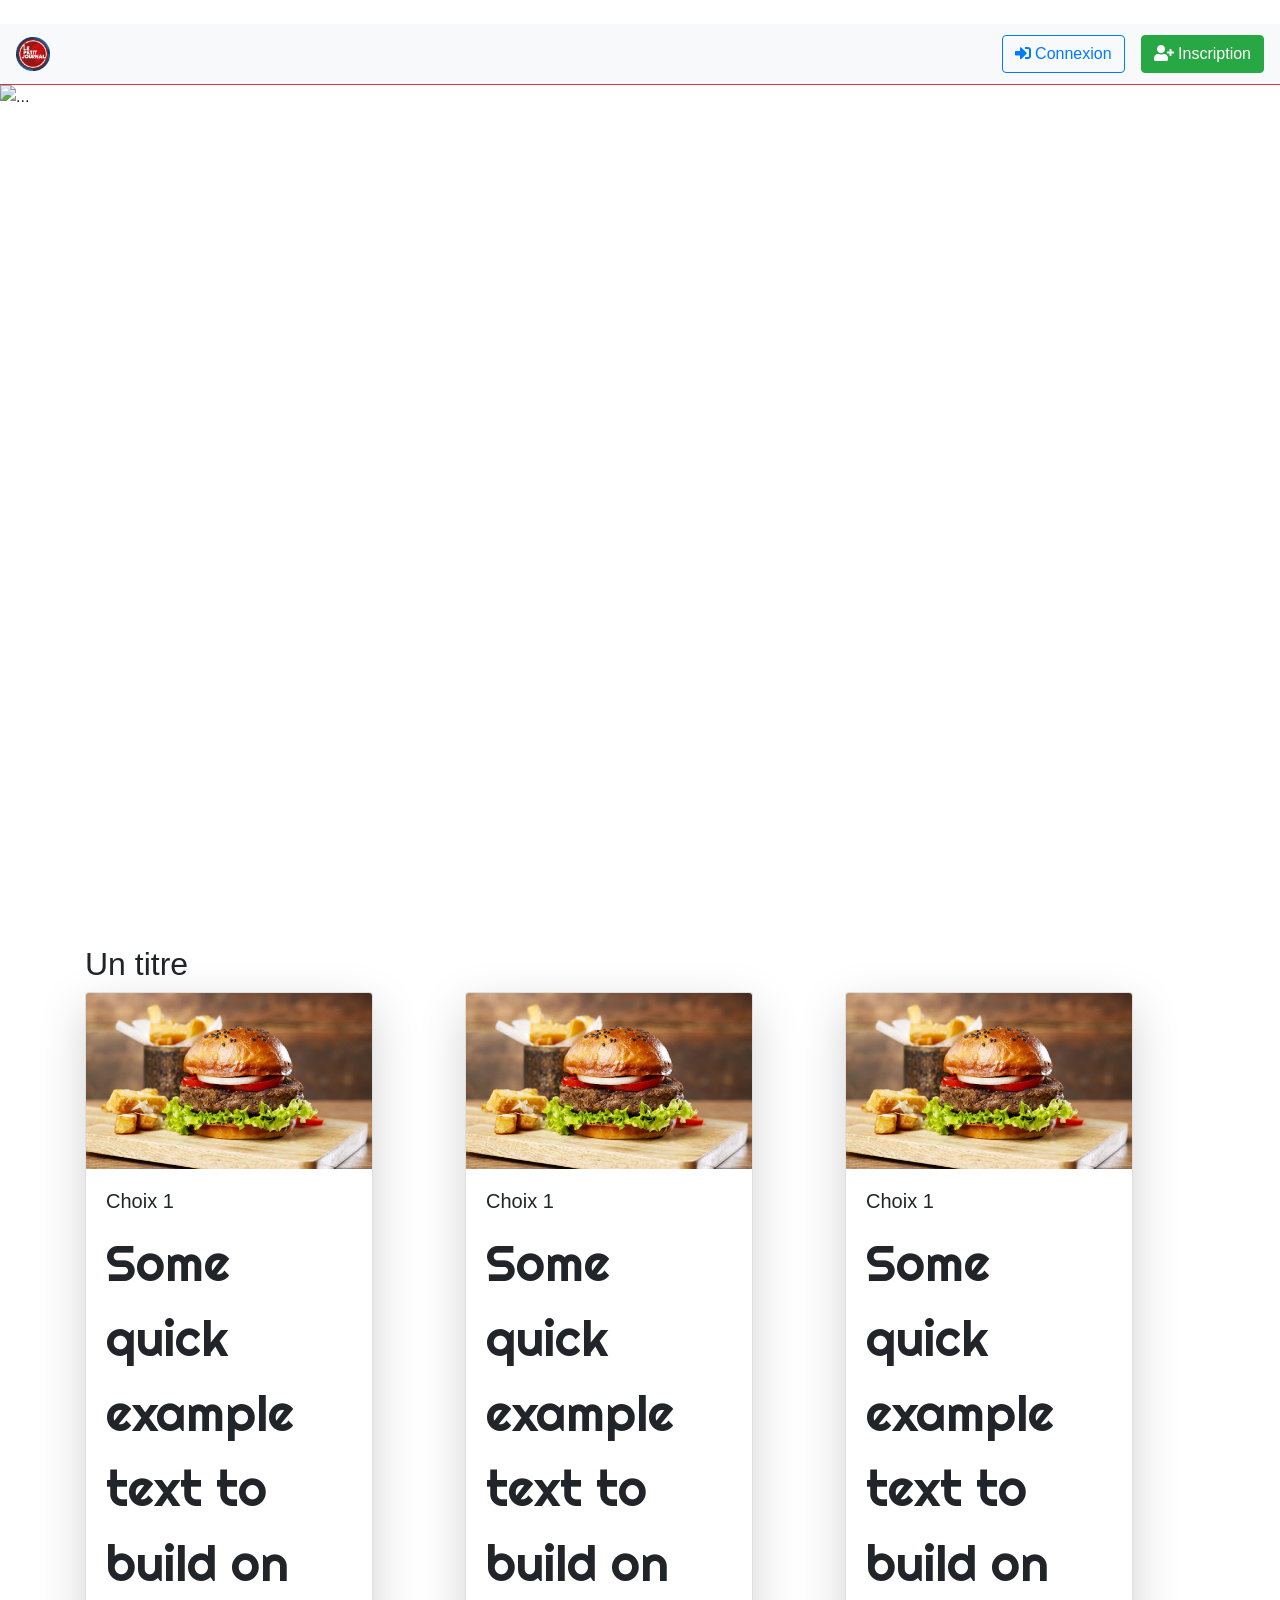
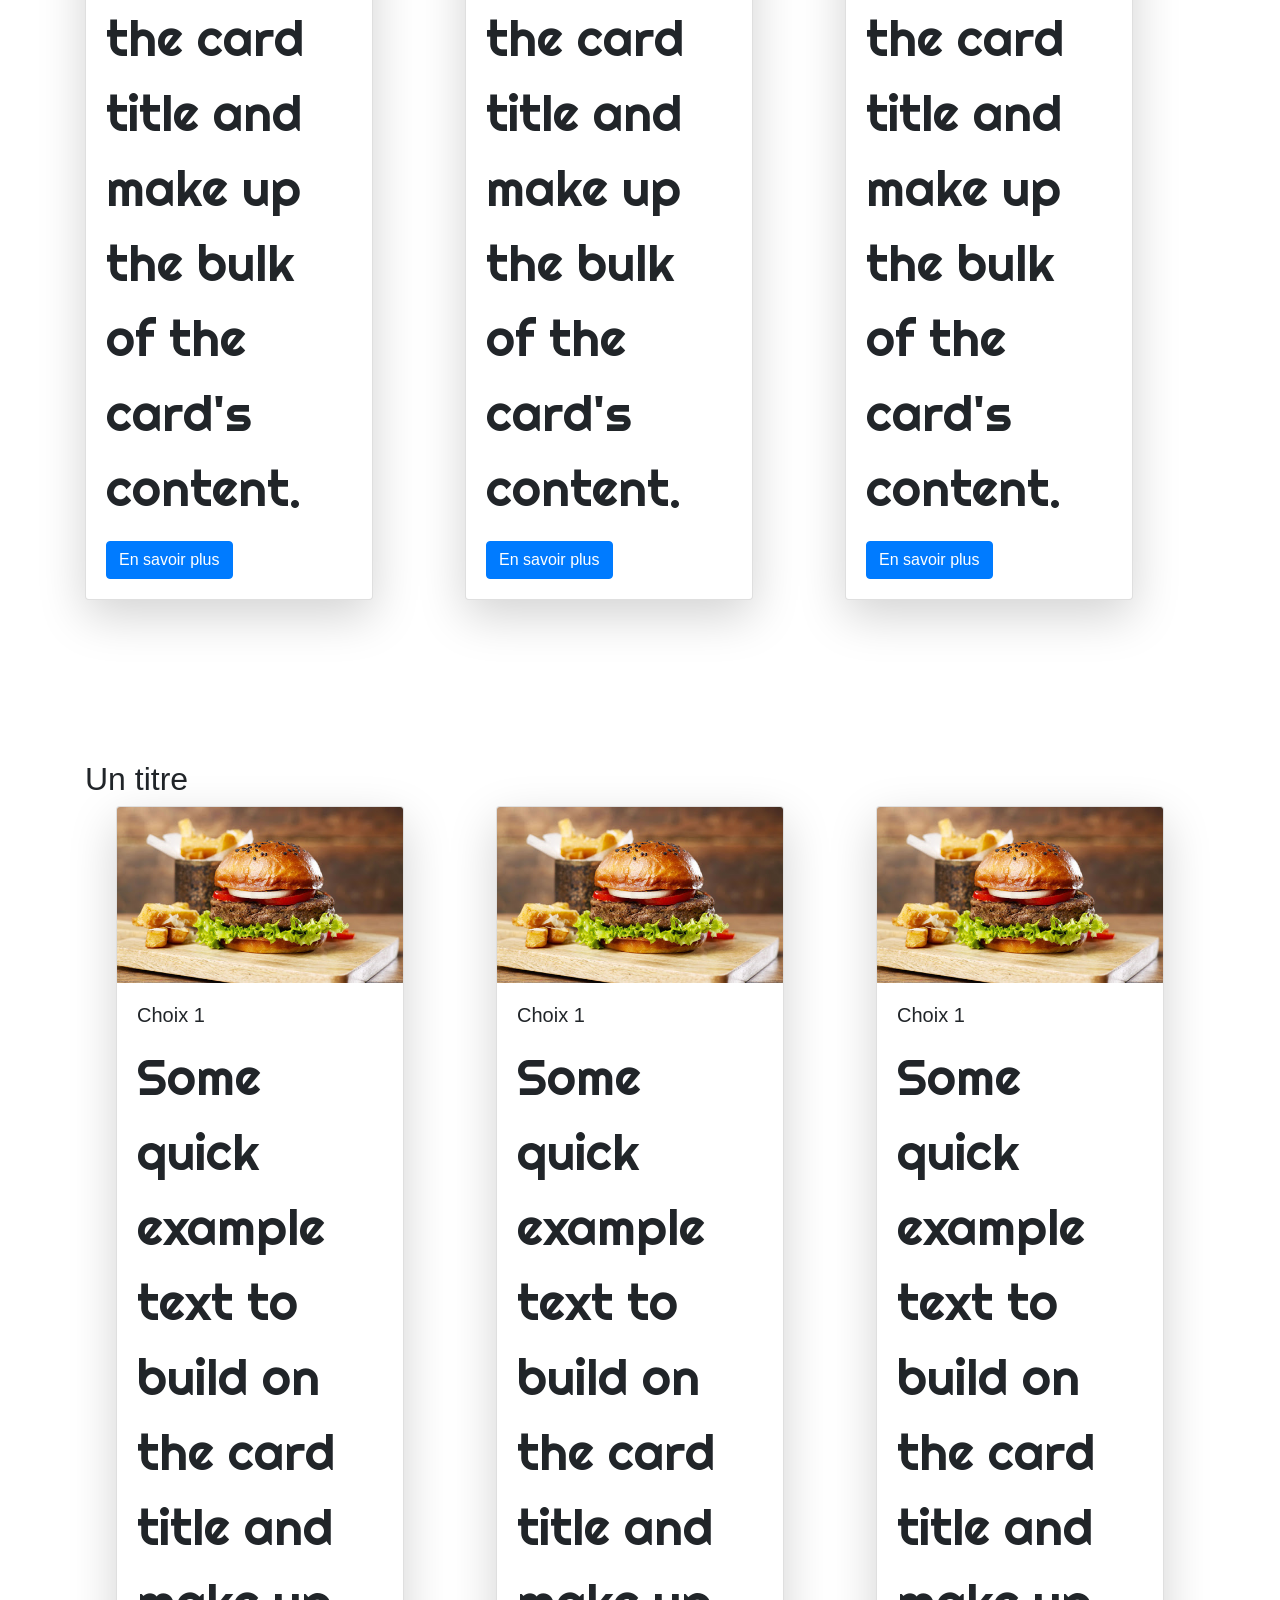
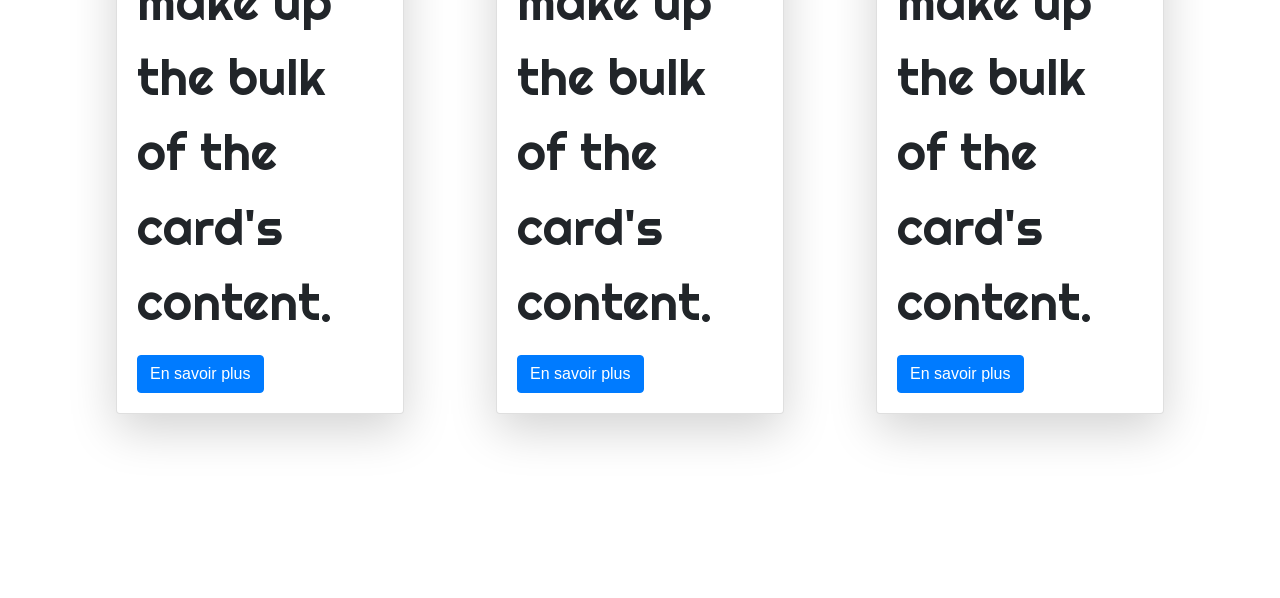
==== index.html @ 3ad73df2 "Initial commit" ====
<!doctype html>
<html lang="en">
  <head>
    <!-- Required meta tags -->
    <meta charset="utf-8">
    <meta name="viewport" content="width=device-width, initial-scale=1, shrink-to-fit=no">
​
    <!-- Bootstrap CSS -->
    <link rel="stylesheet" href="https://stackpath.bootstrapcdn.com/bootstrap/4.3.1/css/bootstrap.min.css" integrity="sha384-ggOyR0iXCbMQv3Xipma34MD+dH/1fQ784/j6cY/iJTQUOhcWr7x9JvoRxT2MZw1T" crossorigin="anonymous">
    <link rel="stylesheet" href="https://use.fontawesome.com/releases/v5.8.1/css/all.css" integrity="sha384-50oBUHEmvpQ+1lW4y57PTFmhCaXp0ML5d60M1M7uH2+nqUivzIebhndOJK28anvf" crossorigin="anonymous">
    <link rel="stylesheet" href="style.css">
    <link href="https://fonts.googleapis.com/css2?family=Righteous&display=swap" rel="stylesheet">
    <script src="https://aframe.io/releases/1.0.3/aframe.min.js"></script>
​
    <title>Hello, world!</title>
  </head>
  <body>
    <nav class="navbar navbar-expand-lg navbar-light bg-light bordered-nav border-bottom border-danger">
      <a class="navbar-brand" href="#">
        <img src="logo.png" style="width: 8%">
      </a>
      <button class="navbar-toggler" type="button" data-toggle="collapse" data-target="#navbarSupportedContent" aria-controls="navbarSupportedContent" aria-expanded="false" aria-label="Toggle navigation">
        <span class="navbar-toggler-icon"></span>
      </button>
​
      <div class="collapse navbar-collapse" id="navbarSupportedContent">
        <ul class="navbar-nav mr-auto"></ul>
​
        <!-- Button trigger modal -->
        <button type="button" class="btn btn-outline-primary" data-toggle="modal" data-target="#exampleModalCenter">
          <i class="fas fa-sign-in-alt"></i> Connexion
        </button>
        <button type="button" class="btn btn-success ml-3" data-toggle="modal" data-target="#inscriptionModal">
          <i class="fas fa-user-plus"></i> Inscription
        </button>
      </div>
    </nav>

  <!-- Ca c'est pour le bouton et le texte au dessus -->

      
      
<!-- Ca c'est le caroussel -->

      

<div id="carouselExampleInterval" class="carousel slide" data-ride="carousel">
  <div class="carousel-inner">
    <div class="carousel-item active" data-interval="10000">
      <img src="background.jpg" class="d-block w-100" alt="...">
    </div>
    <div class="carousel-item" data-interval="2000">
      <img src="background.jpg" class="d-block w-100" alt="...">
    </div>
    <div class="carousel-item">
      <img src="background.jpg" class="d-block w-100" alt="...">
    </div>
  </div>
  <a class="carousel-control-prev" href="#carouselExampleInterval" role="button" data-slide="prev">
    <span class="carousel-control-prev-icon" aria-hidden="true"></span>
    <span class="sr-only">Previous</span>
  </a>
  <a class="carousel-control-next" href="#carouselExampleInterval" role="button" data-slide="next">
    <span class="carousel-control-next-icon" aria-hidden="true"></span>
    <span class="sr-only">Next</span>
  </a>
</div>
      
      
  <!-- CONTAINER -->

  
      <div class="container mt-10">  
             <h2 class="small-tittle"> Un titre</h2>
<div class="row">
 
    <div class="col-sm-4">
        <div class="card shadow-lg"style="width: 18rem;">
            <img src="b3.jpg" class="card-img-top" alt="">
              <div class="card-body">
                <h5 class="card-title">Choix 1</h5>
                <p class="card-text">Some quick example text to build on the card title and make up the bulk of the card's content.</p>
                <a href="#" class="btn btn-primary">En savoir plus</a>
            </div>
        
        
        </div>
    

      </div>
    
    
    <div class="col-sm-4">
        <div class="card shadow-lg"style="width: 18rem;">
            <img src="b3.jpg" class="card-img-top" alt="">
              <div class="card-body">
                <h5 class="card-title">Choix 1</h5>
                <p class="card-text">Some quick example text to build on the card title and make up the bulk of the card's content.</p>
                <a href="#" class="btn btn-primary">En savoir plus</a>
            </div>
        
        
        </div>
    

    </div>
    
    
    
    <div class="col-sm-4">
        <div class="card shadow-lg"style="width: 18rem;">
            <img src="b3.jpg" class="card-img-top" alt="">
              <div class="card-body">
                <h5 class="card-title">Choix 1</h5>
                <p class="card-text">Some quick example text to build on the card title and make up the bulk of the card's content.</p>
                <a href="#" class="btn btn-primary">En savoir plus</a>
            </div>
        
        
        </div>
    

      </div>
          </div>
                </div>
      
      
      
      
      
      
            <div class="container mt-11">  
             <h2 class="big-tittle"> Un titre</h2>
<div class="row">
 
    <div class="col-sm-4 d-flex justify-content-center">
        <div class="card shadow-lg"style="width: 18rem;">
            <img src="b3.jpg" class="card-img-top" alt="">
              <div class="card-body">
                <h5 class="card-title">Choix 1</h5>
                <p class="card-text">Some quick example text to build on the card title and make up the bulk of the card's content.</p>
                <a href="#" class="btn btn-primary">En savoir plus</a>
            </div>
        
        
        </div>
    

      </div>
    
    
    <div class="col-sm-4 d-flex justify-content-center">
        <div class="card shadow-lg"style="width: 18rem;">
            <img src="b3.jpg" class="card-img-top" alt="">
              <div class="card-body">
                <h5 class="card-title">Choix 1</h5>
                <p class="card-text">Some quick example text to build on the card title and make up the bulk of the card's content.</p>
                <a href="#" class="btn btn-primary">En savoir plus</a>
            </div>
        
        
        </div>
    

    </div>
    
    
    
    <div class="col-sm-4 d-flex justify-content-center">
        <div class="card shadow-lg"style="width: 18rem;">
            <img src="b3.jpg" class="card-img-top" alt="">
              <div class="card-body">
                <h5 class="card-title">Choix 1</h5>
                <p class="card-text">Some quick example text to build on the card title and make up the bulk of the card's content.</p>
                <a href="#" class="btn btn-primary">En savoir plus</a>
            </div>
        
        
        </div>
    

      </div>
          </div>
                </div>
      
      
      
      


      
      
      


	<!-- Modal Connexion -->
    <div class="modal fade" id="exampleModalCenter" tabindex="-1" role="dialog" aria-labelledby="exampleModalCenterTitle" aria-hidden="true">
      <div class="modal-dialog modal-dialog-centered" role="document">
        <div class="modal-content">
          <div class="modal-header">
            <h5 class="modal-title" id="exampleModalCenterTitle">Connectez-vous</h5>
            <button type="button" class="close" data-dismiss="modal" aria-label="Close">
              <span aria-hidden="true">&times;</span>
            </button>
          </div>
          <div class="modal-body">
            <form>
              <div class="form-group">
                <label for="exampleInputEmail1">Email</label>
                <input type="email" class="form-control" id="exampleInputEmail1" aria-describedby="emailHelp" placeholder="Enter email">
              </div>
              <div class="form-group">
                <label for="exampleInputPassword1">Mot de passe</label>
                <input type="password" class="form-control" id="exampleInputPassword1" placeholder="Mot de passe">
              </div>
              <div class="form-group form-check">
                <input type="checkbox" class="form-check-input" id="exampleCheck1">
                <label class="form-check-label" for="exampleCheck1">Se rappeler de moi</label>
              </div>
            </form>
          </div>
          <div class="modal-footer">
            <button type="button" class="btn btn-outline-success btn-block">Se connecter</button>
          </div>
        </div>
      </div>
    </div>
​
​
    <!-- Modal Inscription -->
    <div class="modal fade bd-example-modal-lg" id="inscriptionModal" tabindex="-1" role="dialog" aria-labelledby="exampleModalCenterTitle" aria-hidden="true">
      <div class="modal-dialog modal-dialog-centered" role="document">
        <div class="modal-content">
          <div class="modal-header">
            <h5 class="modal-title" id="exampleModalCenterTitle">Inscrivez-vous !</h5>
            <button type="button" class="close" data-dismiss="modal" aria-label="Close">
              <span aria-hidden="true">&times;</span>
            </button>
          </div>
          <div class="modal-body">
            <form>
              <div class="form-row">
                <div class="form-group col-md-6">
                  <label for="inputEmail4">Email</label>
                  <input type="email" class="form-control" id="inputEmail4" placeholder="Email">
                </div>
                <div class="form-group col-md-6">
                  <label for="inputPassword4">Mot de passe</label>
                  <input type="password" class="form-control" id="inputPassword4" placeholder="Mot de passe">
                </div>
              </div>
              <div class="form-group">
                <label for="inputAddress">Adresse</label>
                <input type="text" class="form-control" id="inputAddress" placeholder="7 avenue du général Leclerc">
              </div>
              <div class="form-group">
                <label for="inputAddress2">Adresse complémentaire</label>
                <input type="text" class="form-control" id="inputAddress2" placeholder="Appartement, étage, code">
              </div>
              <div class="form-row">
                <div class="form-group col-md-4">
                  <label for="inputCity">Ville</label>
                  <input type="text" class="form-control" id="inputCity">
                </div>
                <div class="form-group col-md-4">
                  <label for="inputState">État</label>
                  <select id="inputState" class="form-control">
                    <option selected>Choisir...</option>
                    <option>Ile de France</option>
                  </select>
                </div>
                <div class="form-group col-md-4">
                  <label for="inputZip">Code postal</label>
                  <input type="text" class="form-control" id="inputZip">
                </div>
              </div>
              <div class="form-group">
                <div class="form-check">
                  <input class="form-check-input" type="checkbox" id="gridCheck">
                  <label class="form-check-label" for="gridCheck">
                    Se souvenir de moi
                  </label>
                </div>
              </div>
            </form>
          </div>
          <div class="modal-footer">
            <button type="button" class="btn btn-outline-success btn-block">Je m'inscris</button>
          </div>
        </div>
      </div>
    </div>
    
      
      
      
      

      
      
      
​
    <!-- Optional JavaScript -->
    <!-- jQuery first, then Popper.js, then Bootstrap JS -->
    <script src="particles.js"></script>
    <script src="https://code.jquery.com/jquery-3.3.1.slim.min.js" integrity="sha384-q8i/X+965DzO0rT7abK41JStQIAqVgRVzpbzo5smXKp4YfRvH+8abtTE1Pi6jizo" crossorigin="anonymous"></script>
    <script src="https://cdnjs.cloudflare.com/ajax/libs/popper.js/1.14.7/umd/popper.min.js" integrity="sha384-UO2eT0CpHqdSJQ6hJty5KVphtPhzWj9WO1clHTMGa3JDZwrnQq4sF86dIHNDz0W1" crossorigin="anonymous"></script>
    <script src="https://stackpath.bootstrapcdn.com/bootstrap/4.3.1/js/bootstrap.min.js" integrity="sha384-JjSmVgyd0p3pXB1rRibZUAYoIIy6OrQ6VrjIEaFf/nJGzIxFDsf4x0xIM+B07jRM" crossorigin="anonymous"></script>
    <script src="http://cdnjs.cloudflare.com/ajax/libs/waypoints/2.0.3/waypoints.min.js"></script>
    <script src="script.js"></script>
  </body>
---- style.css ----
.vp-section {

	background-color: aqua;
	width: 100vw;
	height: 80vh;
    background-image: url(background.jpg);
    background-size: cover;
    background-repeat: no-repeat;
    background-position: center;
}



.big-title {
    font-size: 50px;
}

.small-title {
font-family: 'Righteous', cursive;
}

.mt-10 {
    margin-top: 10rem !important;
    margin-bottom: 10rem !important;
}

.mt-11 {
    margin-top: 10rem !important;
    margin-bottom: 10rem !important;
}

.carousel-inner  {
    height: 700px;
}

.para {
    font-size: 50px;
    font-family: 'Righteous', cursive;
}

.card-text {
  font-size: 50px;
    font-family: 'Righteous', cursive;  
}
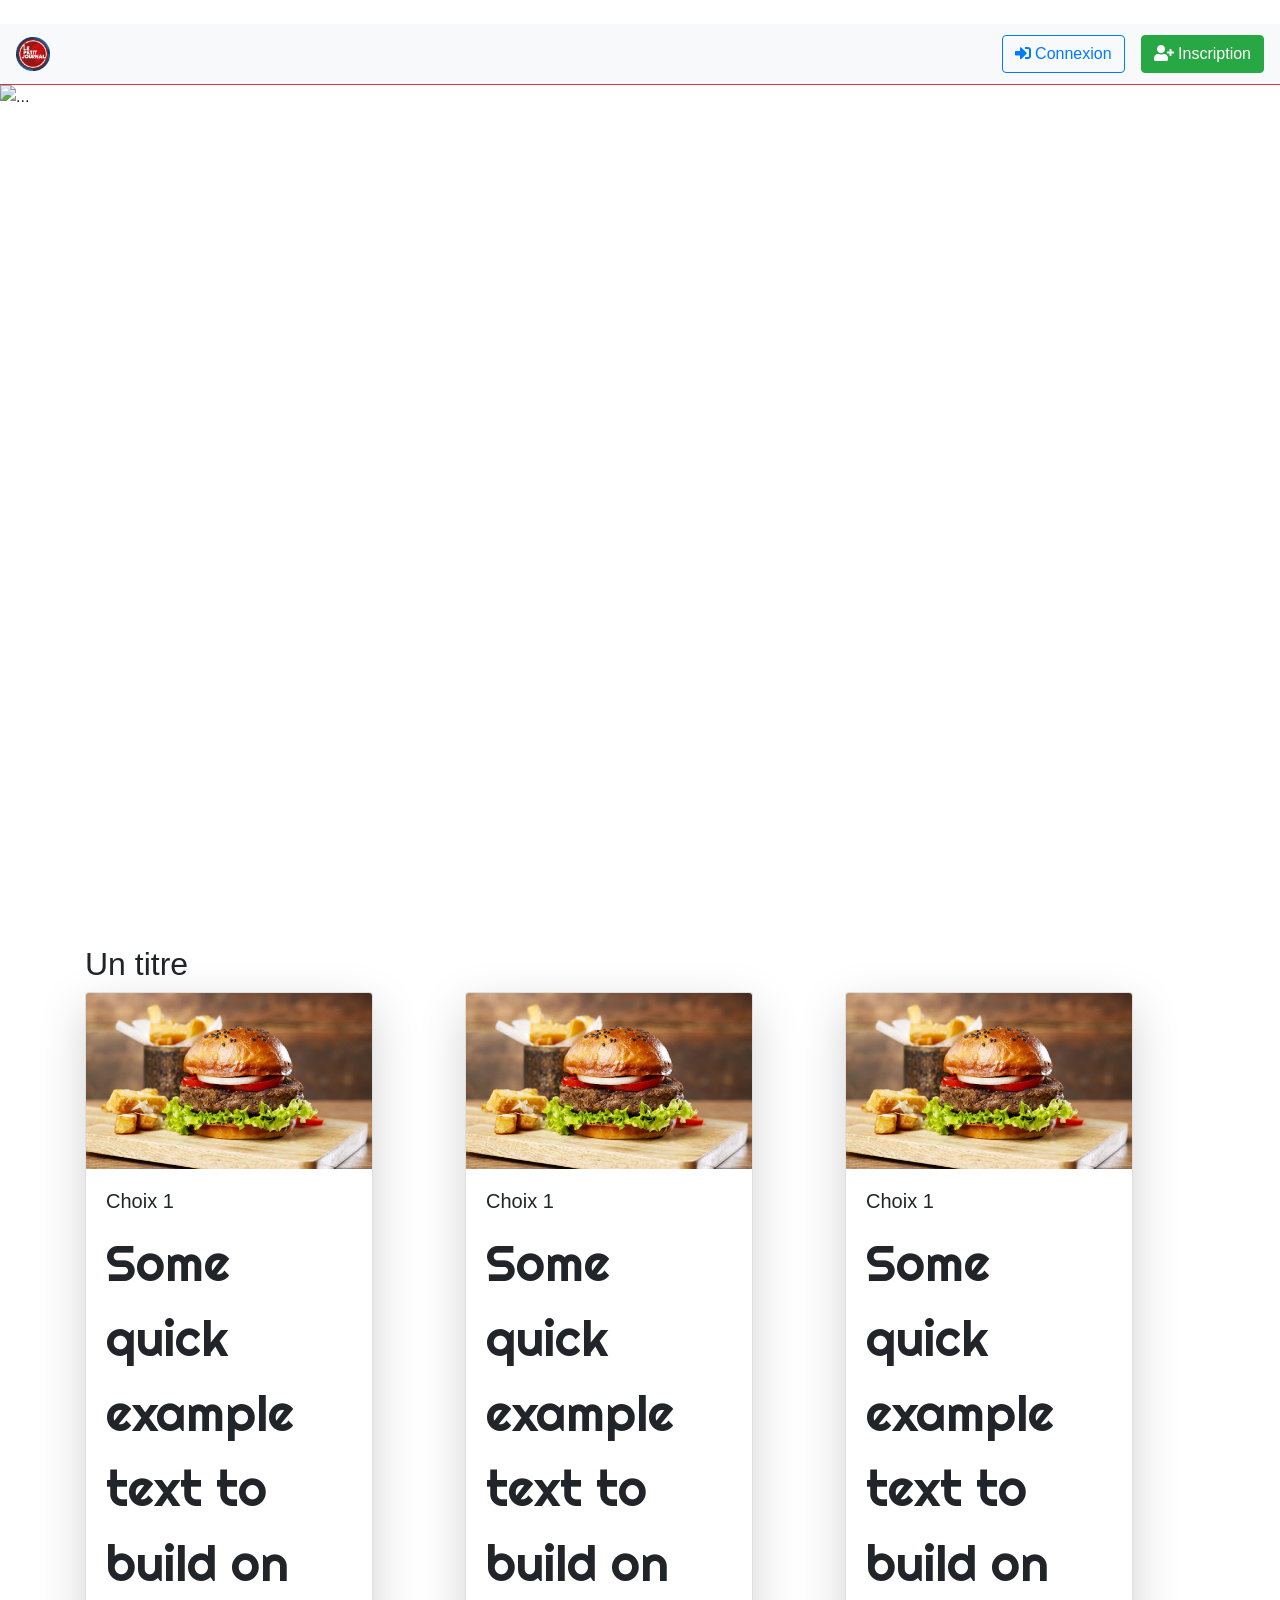
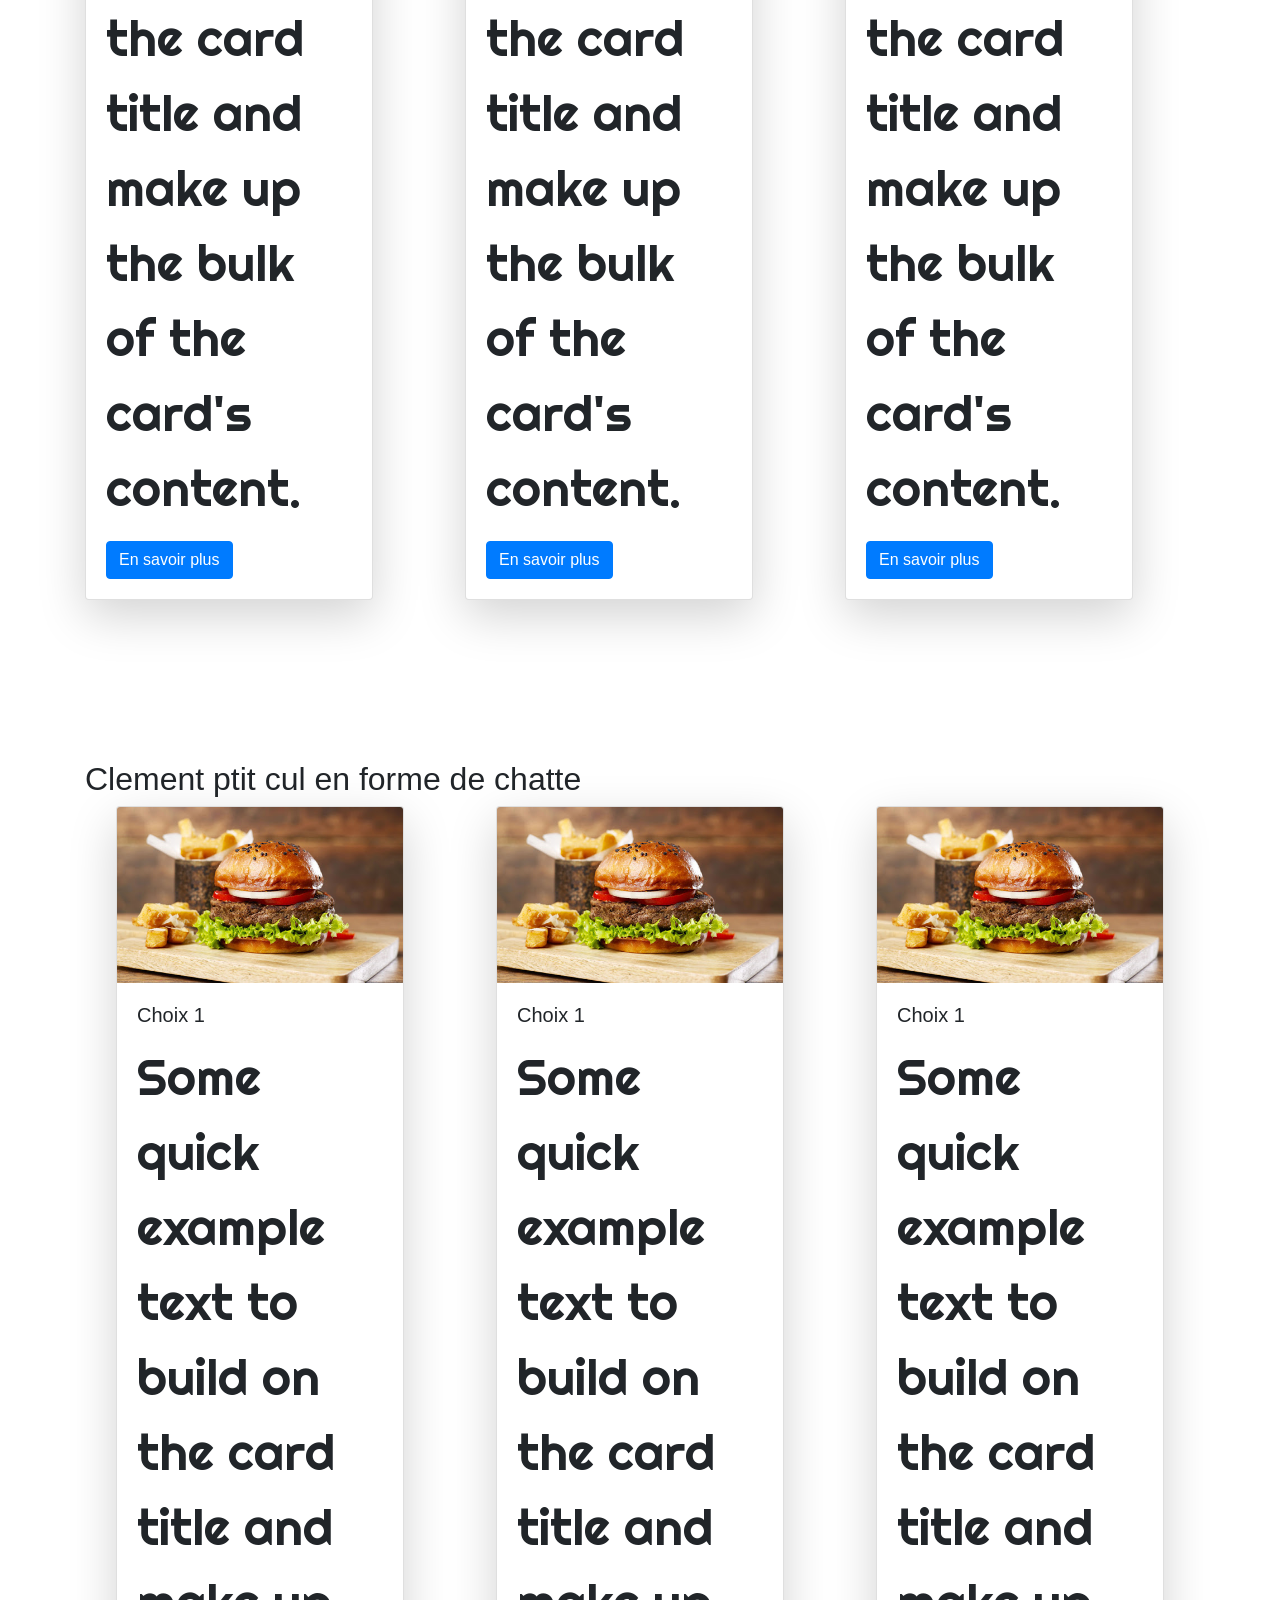
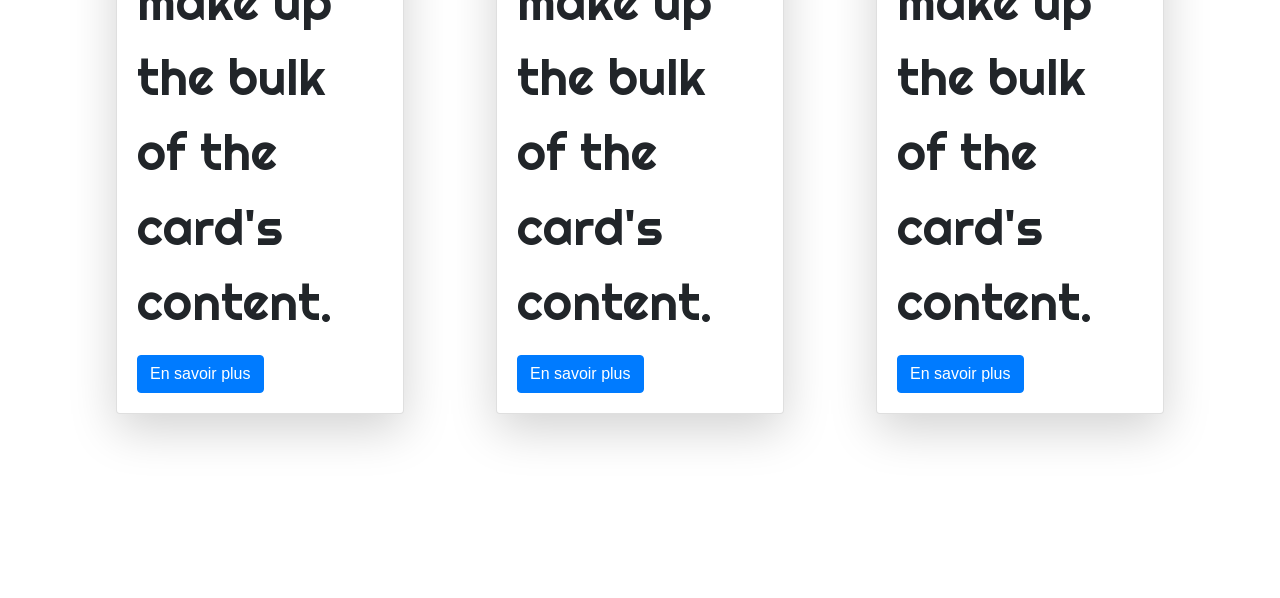
==== commit 0fcbeb41: "Update index.html" ====
--- a/index.html
+++ b/index.html
@@ -130,7 +130,7 @@
       
       
             <div class="container mt-11">  
-             <h2 class="big-tittle"> Un titre</h2>
+             <h2 class="big-tittle"> Clement ptit cul en forme de chatte</h2>
 <div class="row">
  
     <div class="col-sm-4 d-flex justify-content-center">
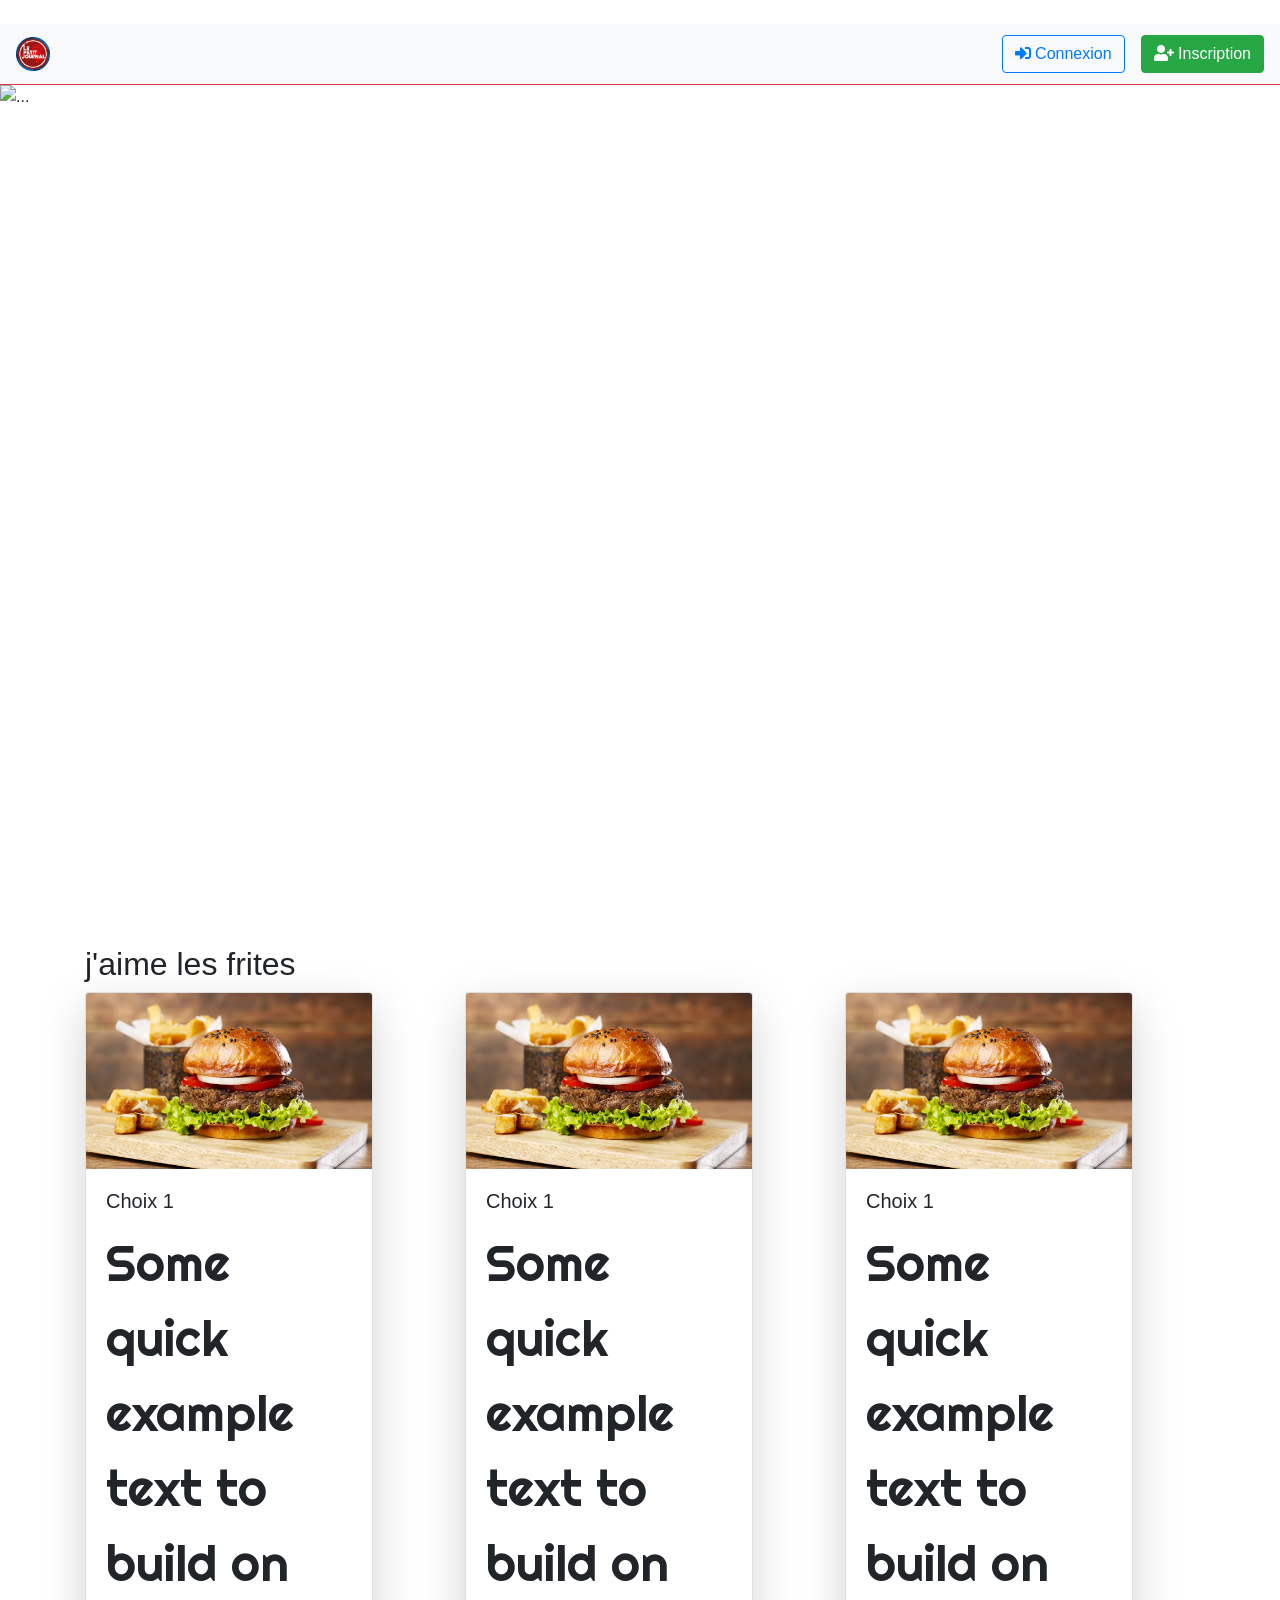
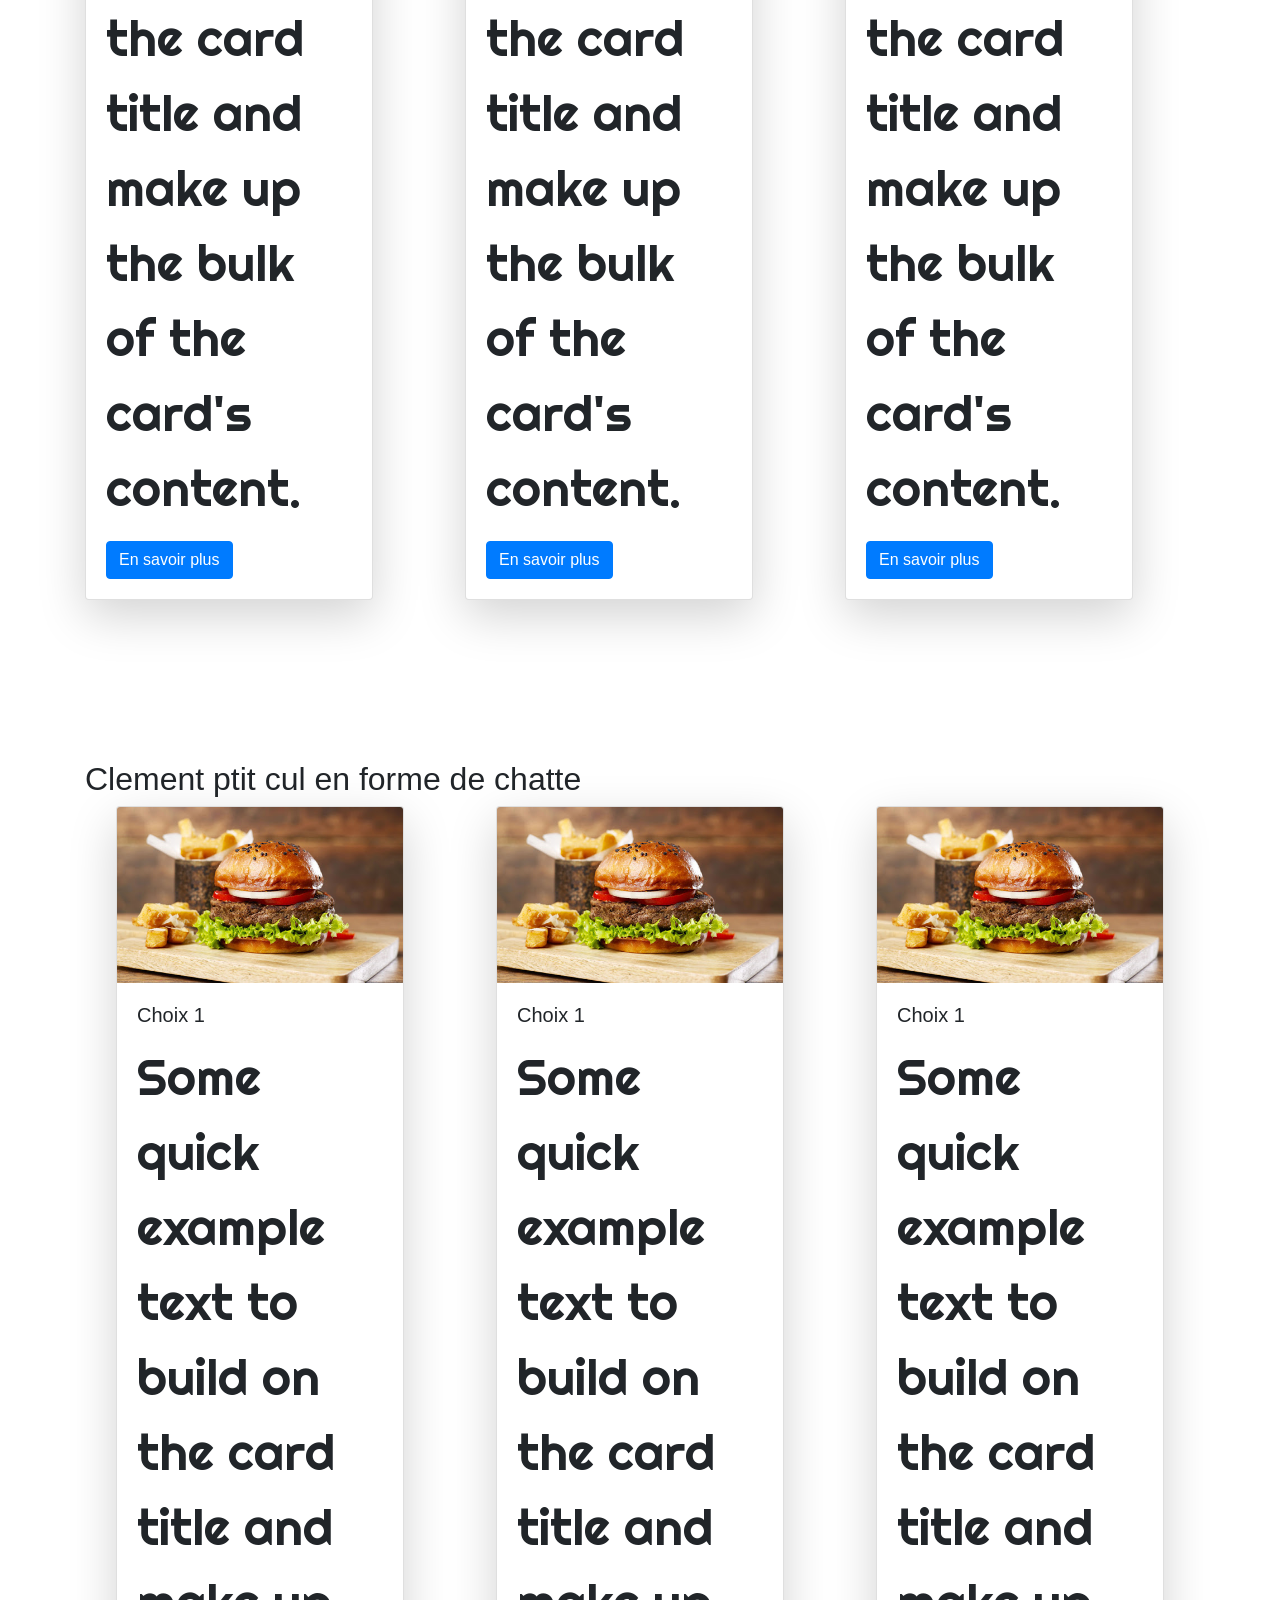
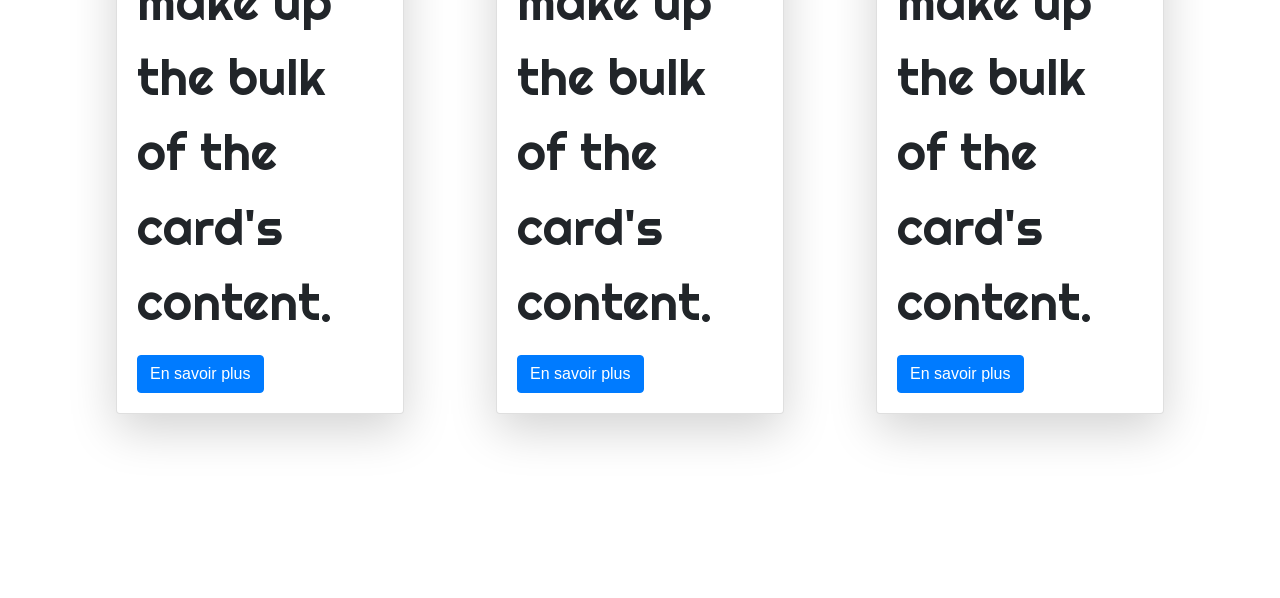
==== commit 2bf7a597: "lknvlnsflnv" ====
--- a/index.html
+++ b/index.html
@@ -71,7 +71,7 @@
 
   
       <div class="container mt-10">  
-             <h2 class="small-tittle"> Un titre</h2>
+             <h2 class="small-tittle"> j'aime les frites</h2>
 <div class="row">
  
     <div class="col-sm-4">
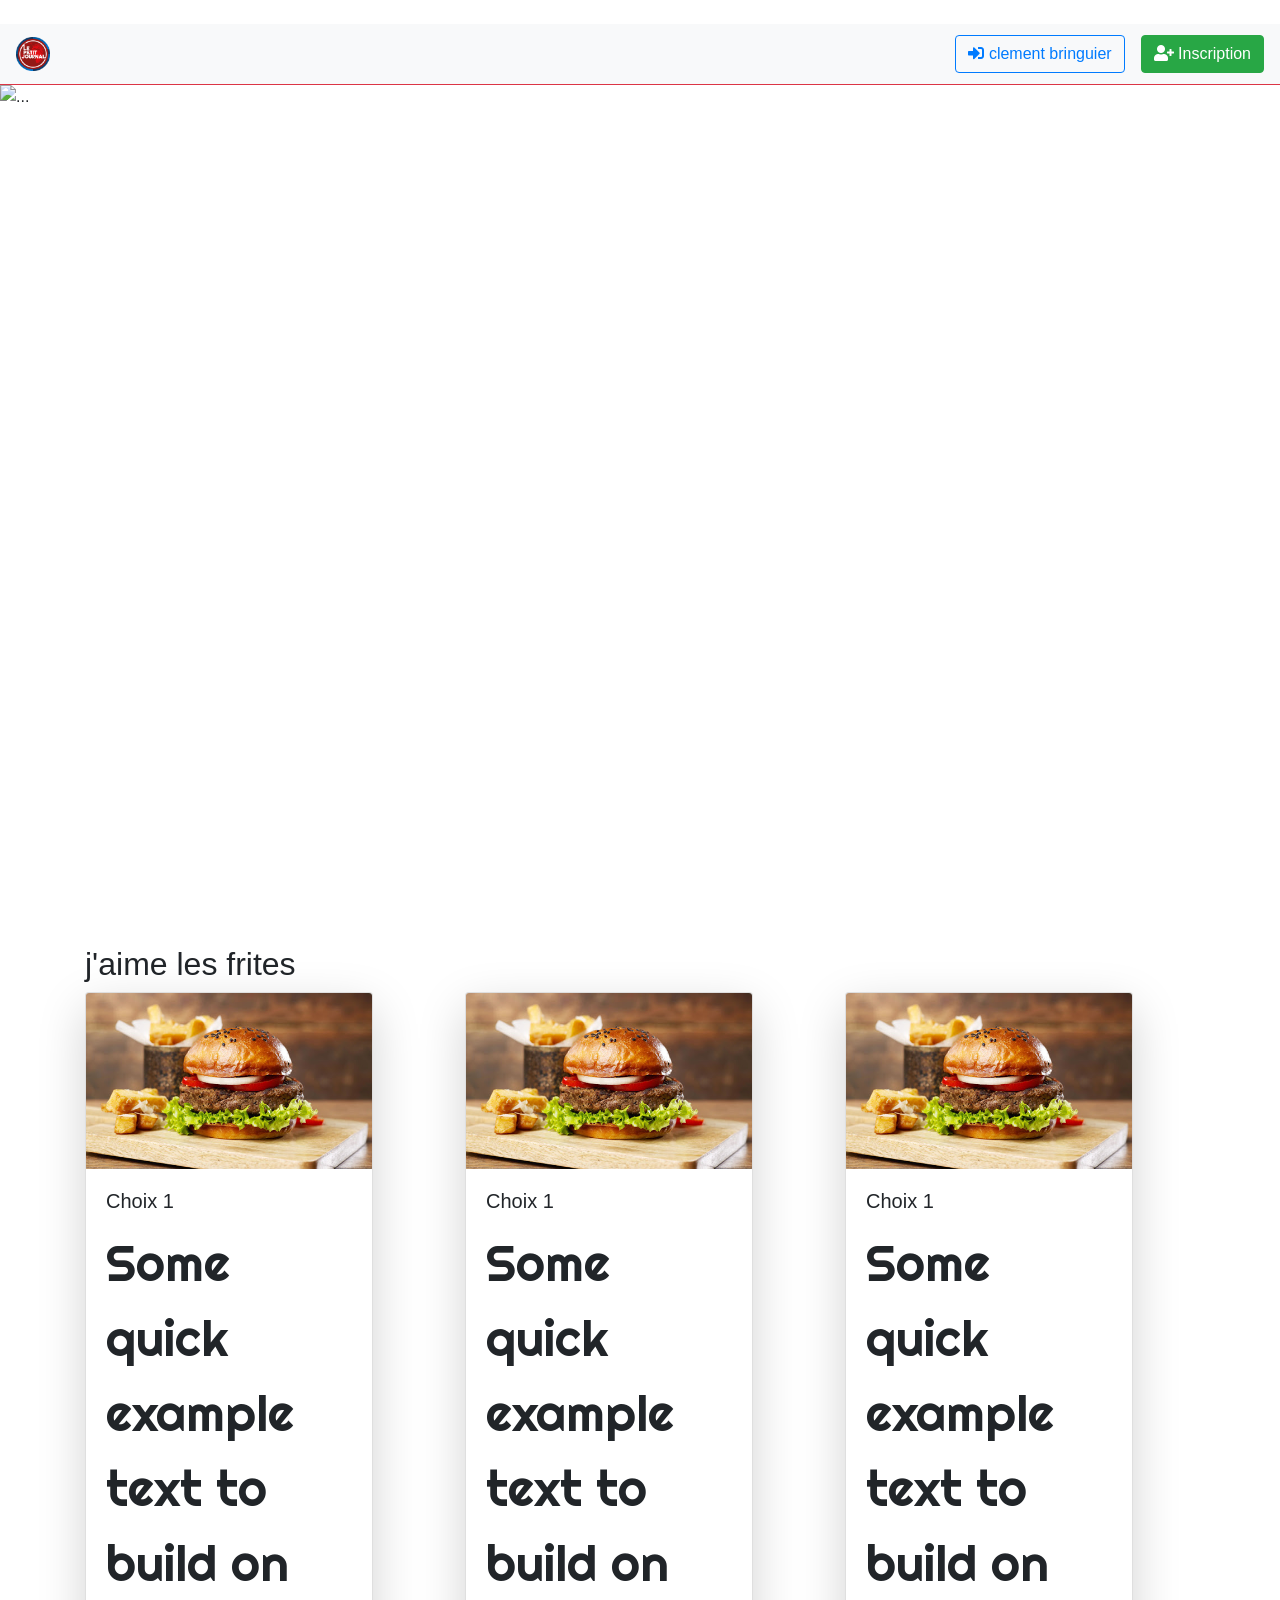
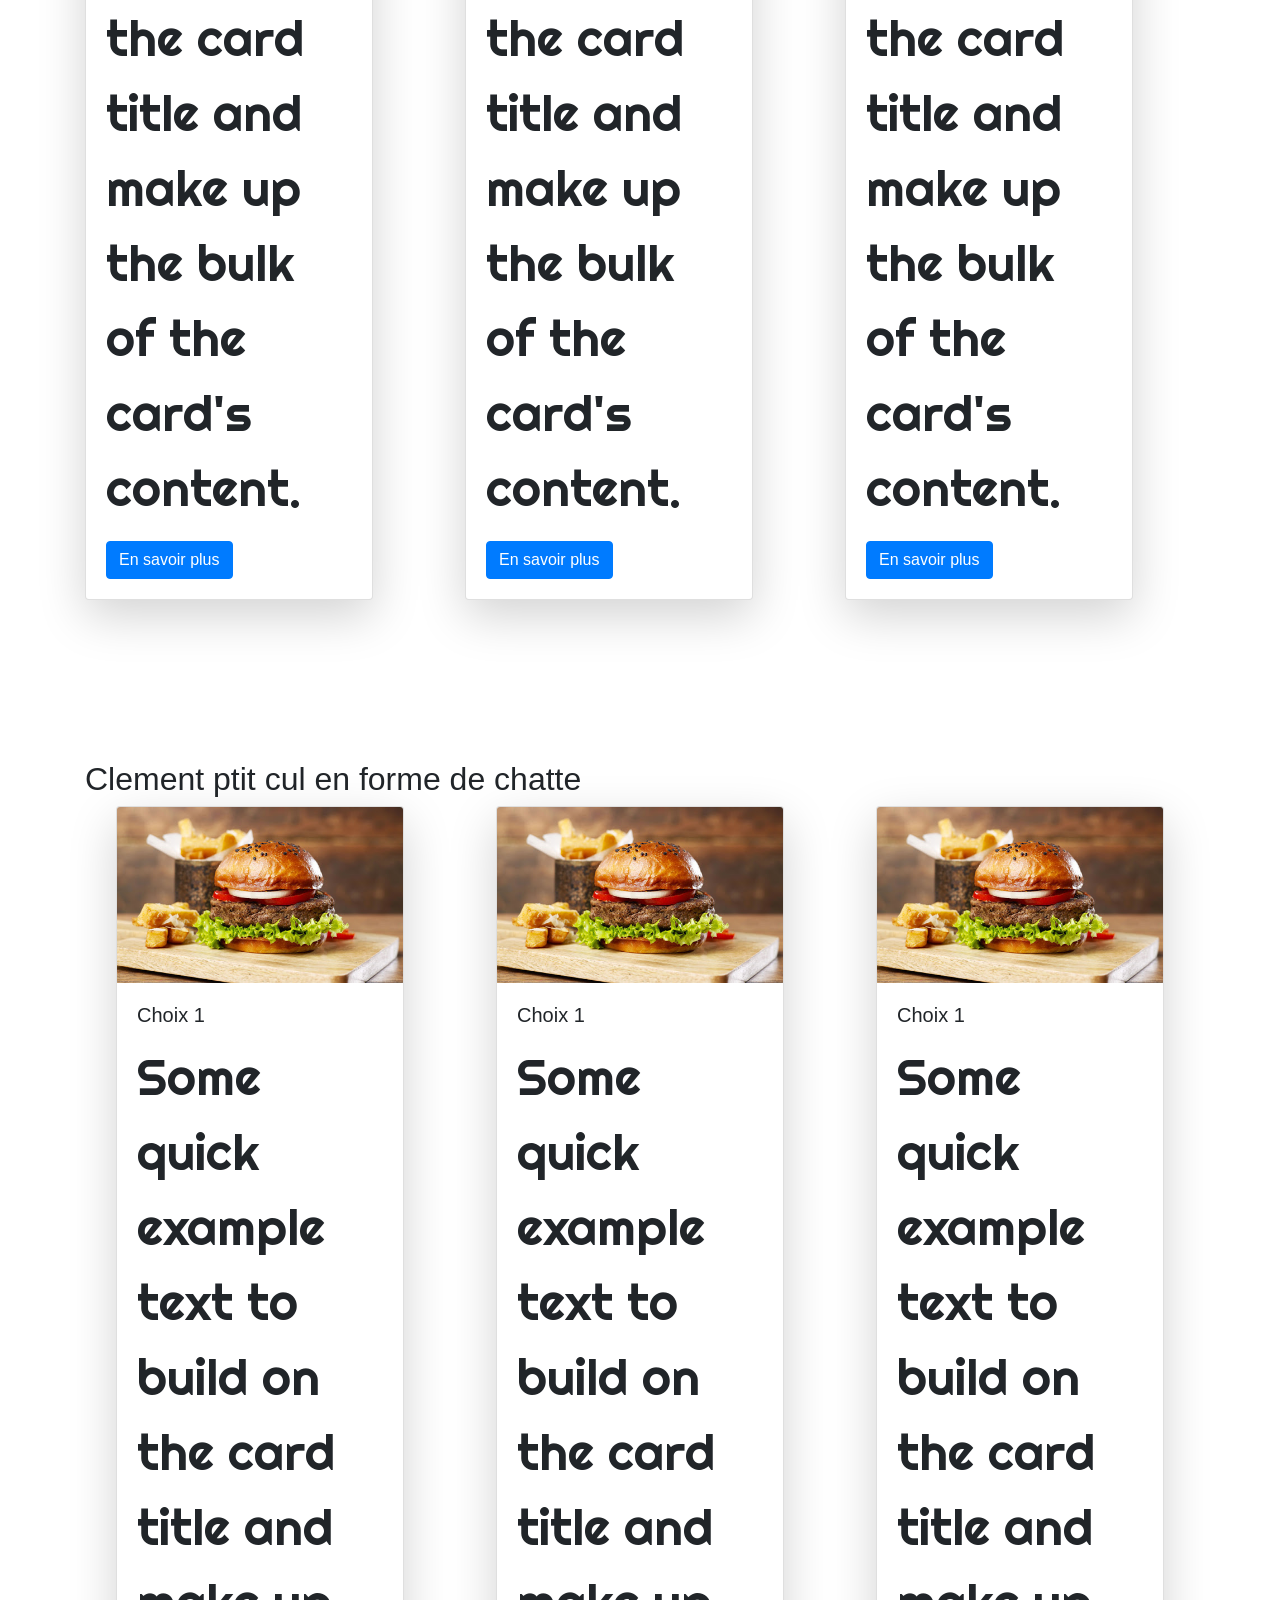
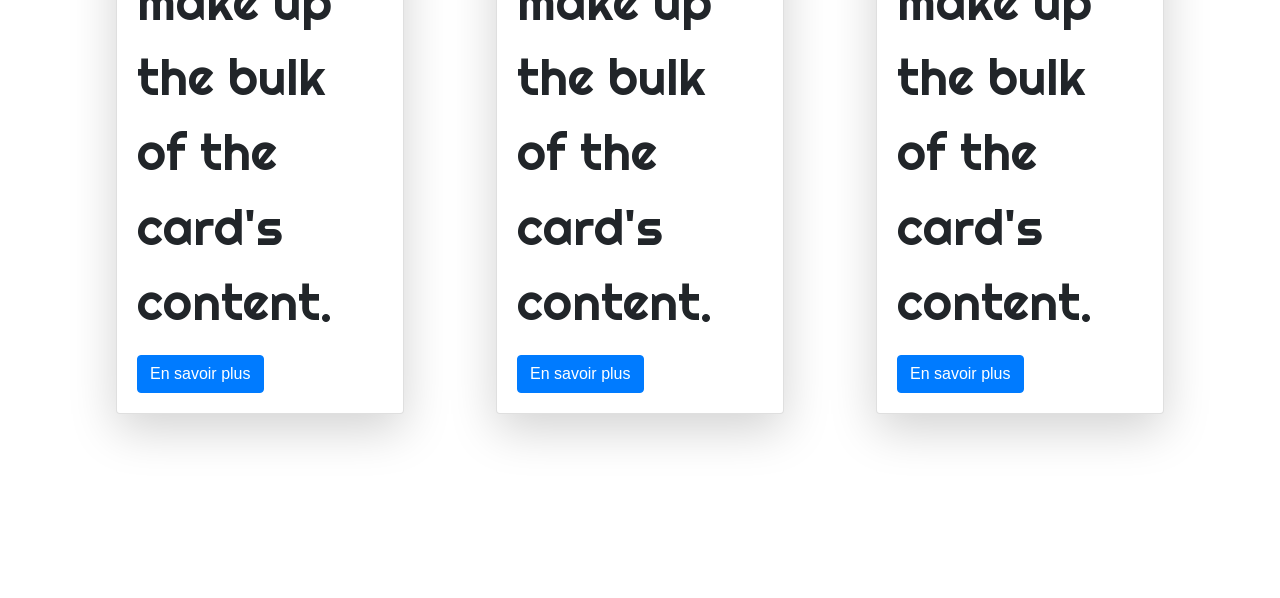
==== commit 11fa2bb5: "clement bringuier connexion" ====
--- a/index.html
+++ b/index.html
@@ -28,7 +28,7 @@
 ​
         <!-- Button trigger modal -->
         <button type="button" class="btn btn-outline-primary" data-toggle="modal" data-target="#exampleModalCenter">
-          <i class="fas fa-sign-in-alt"></i> Connexion
+          <i class="fas fa-sign-in-alt"></i> clement bringuier
         </button>
         <button type="button" class="btn btn-success ml-3" data-toggle="modal" data-target="#inscriptionModal">
           <i class="fas fa-user-plus"></i> Inscription
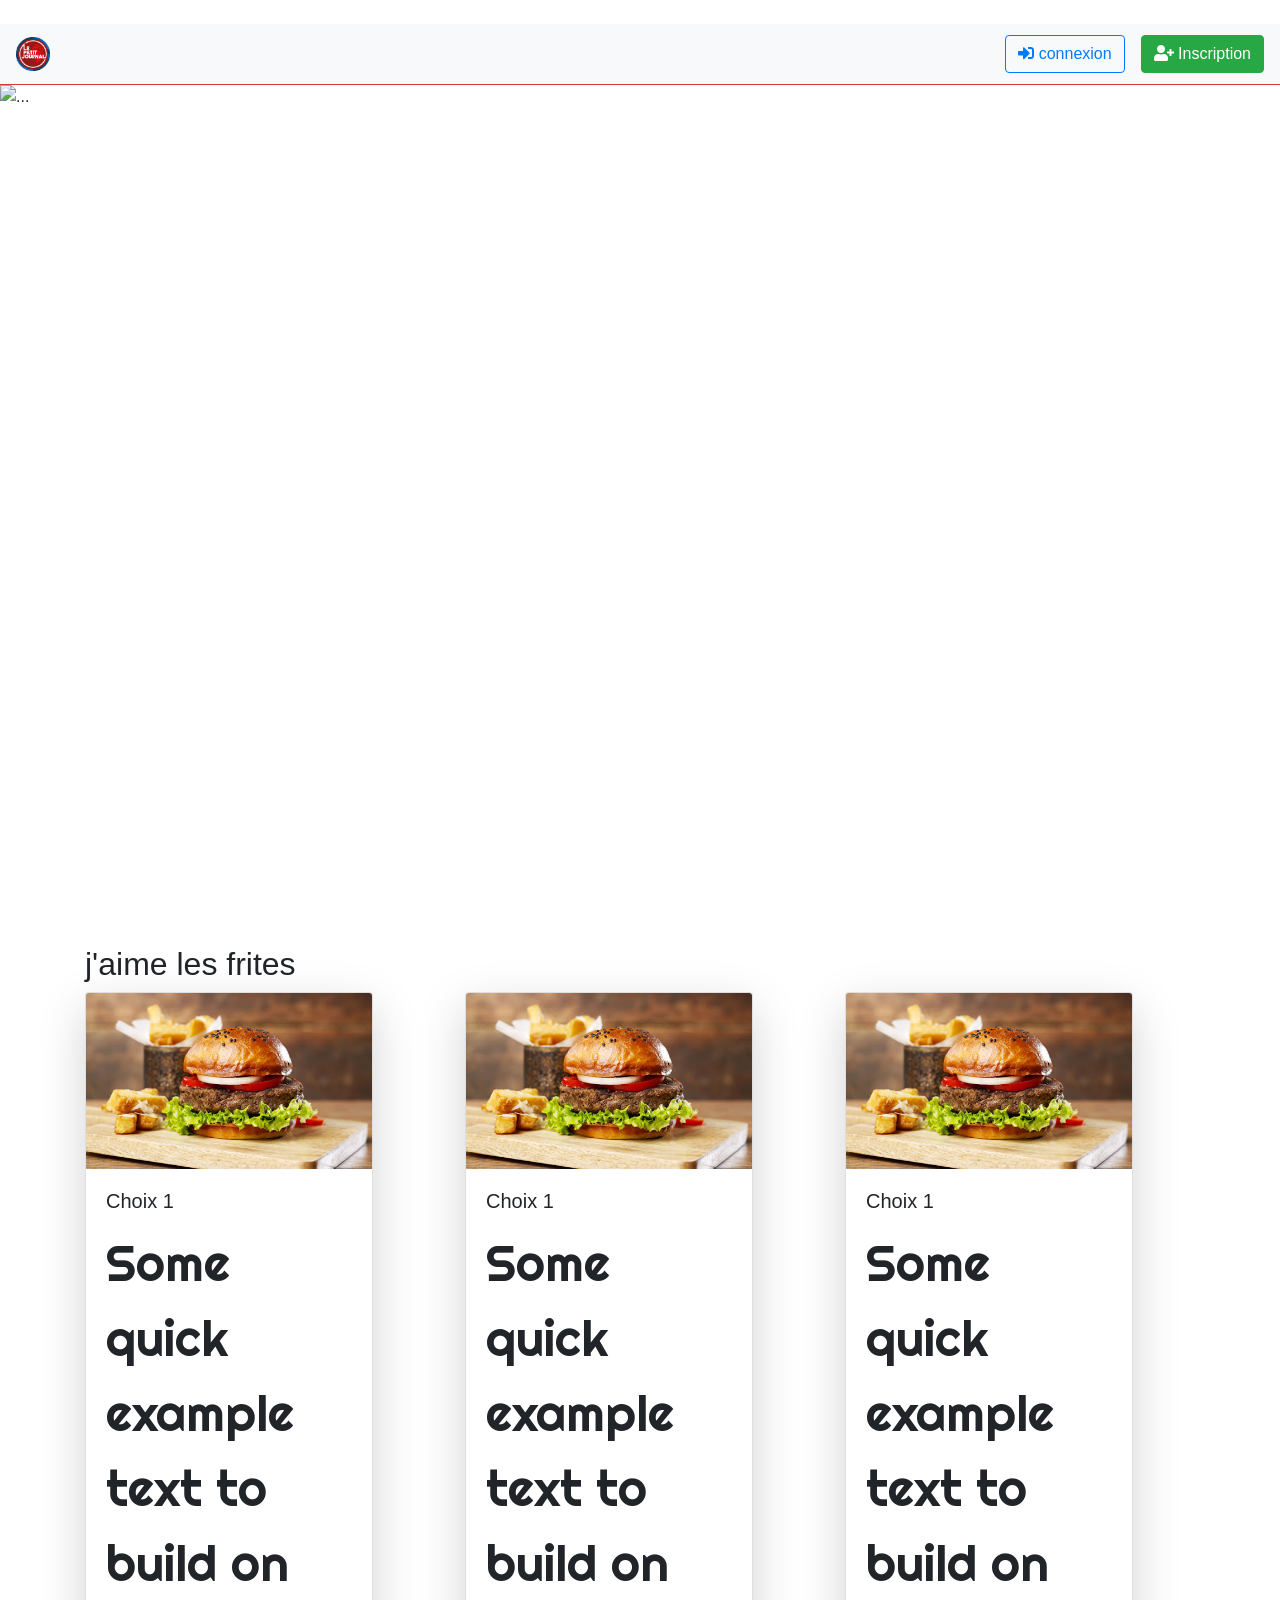
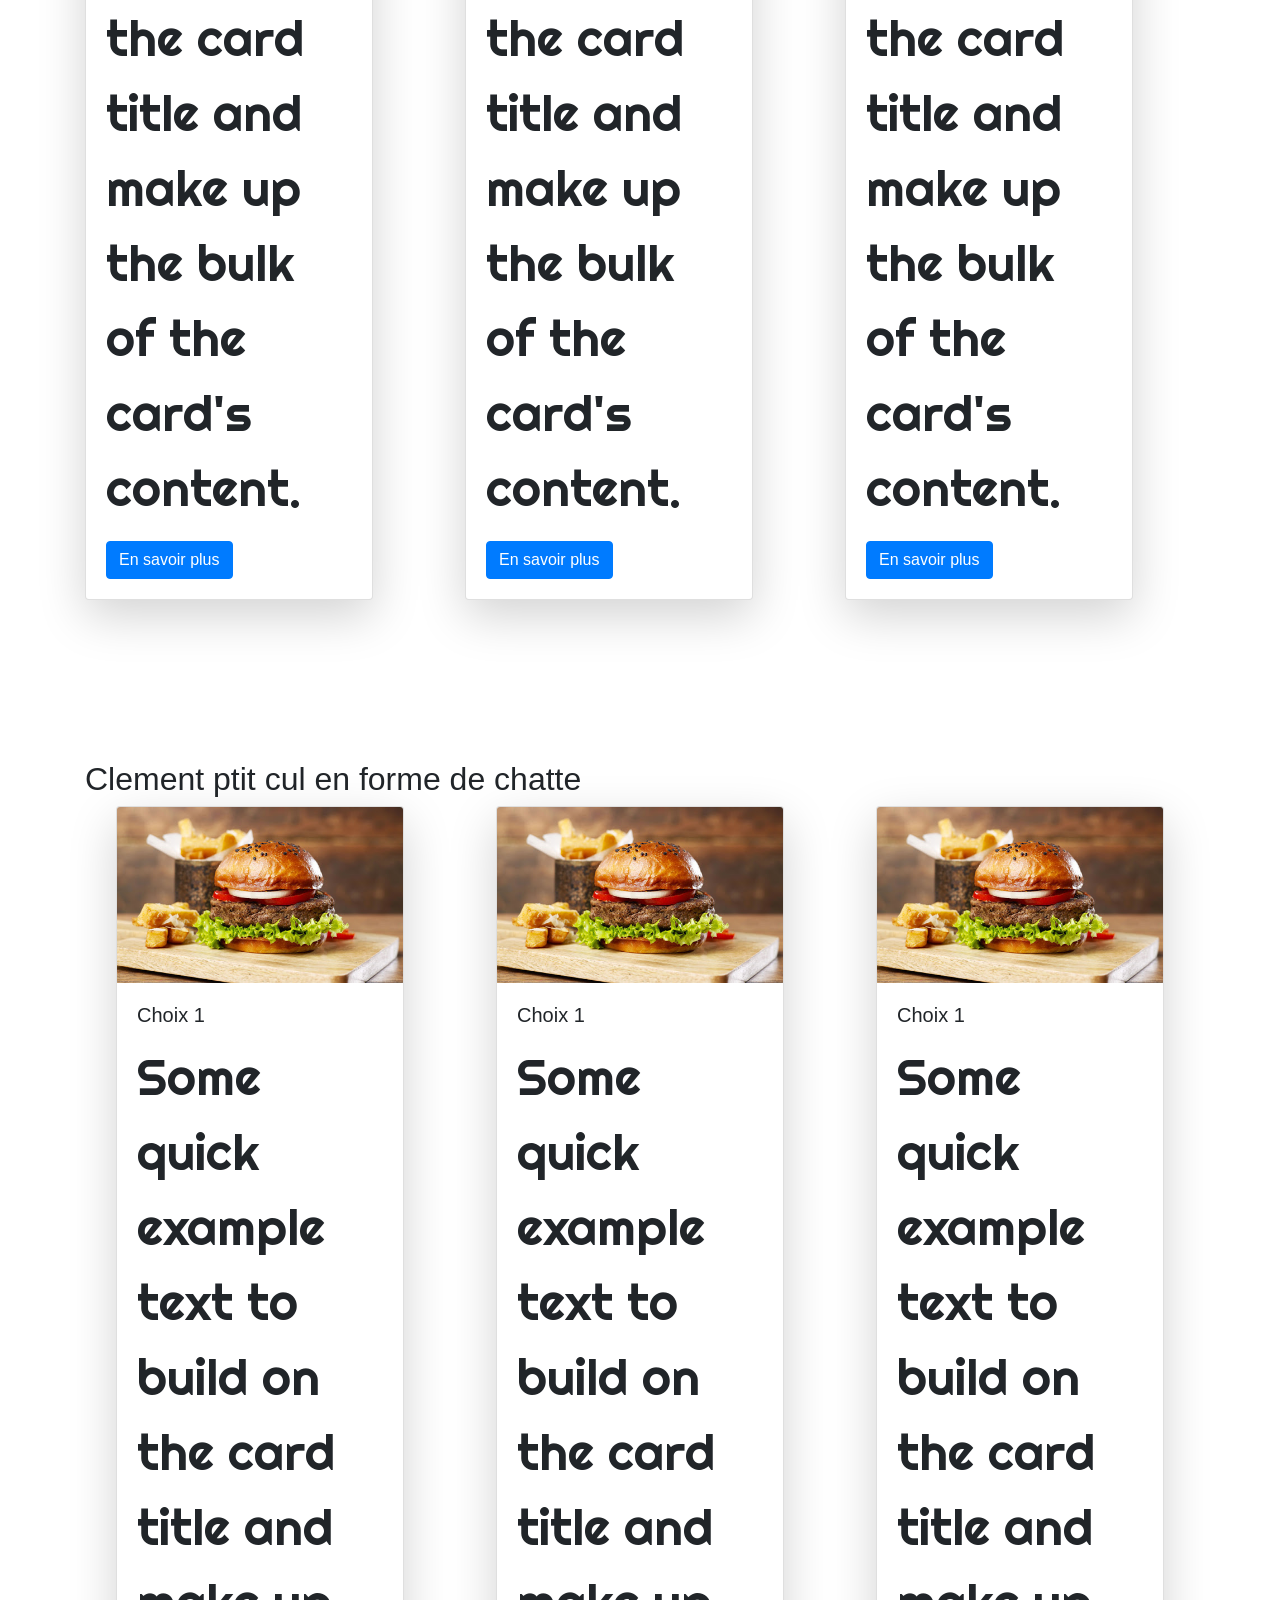
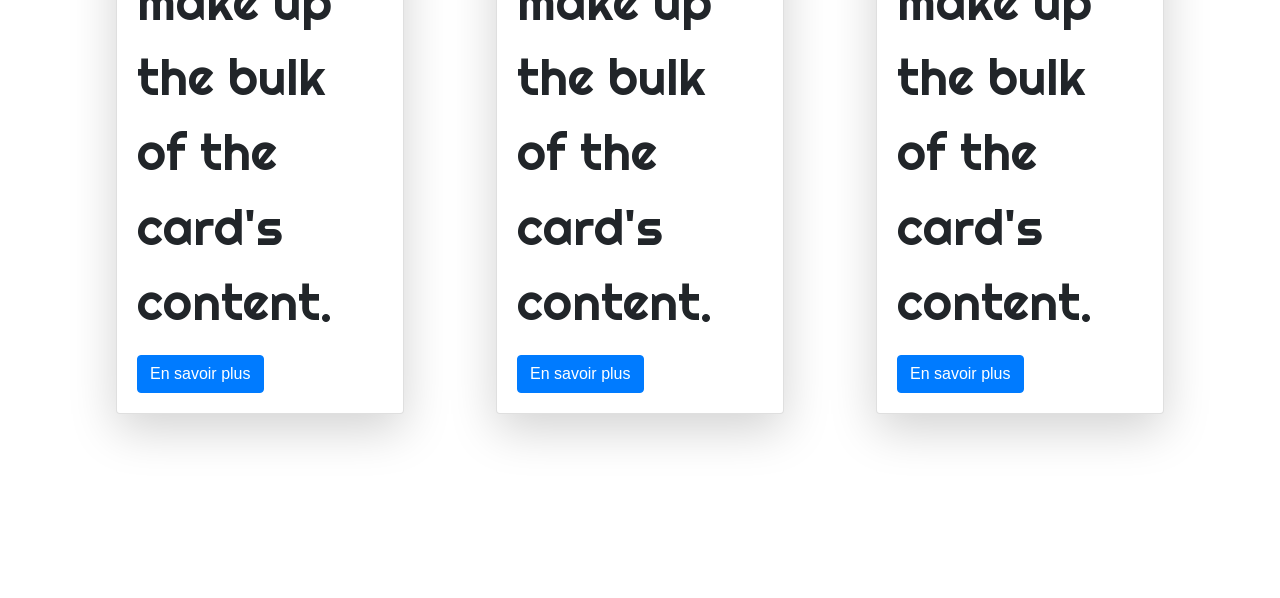
==== commit 6565218c: "connexion" ====
--- a/index.html
+++ b/index.html
@@ -28,7 +28,7 @@
 ​
         <!-- Button trigger modal -->
         <button type="button" class="btn btn-outline-primary" data-toggle="modal" data-target="#exampleModalCenter">
-          <i class="fas fa-sign-in-alt"></i> clement bringuier
+          <i class="fas fa-sign-in-alt"></i> connexion
         </button>
         <button type="button" class="btn btn-success ml-3" data-toggle="modal" data-target="#inscriptionModal">
           <i class="fas fa-user-plus"></i> Inscription
